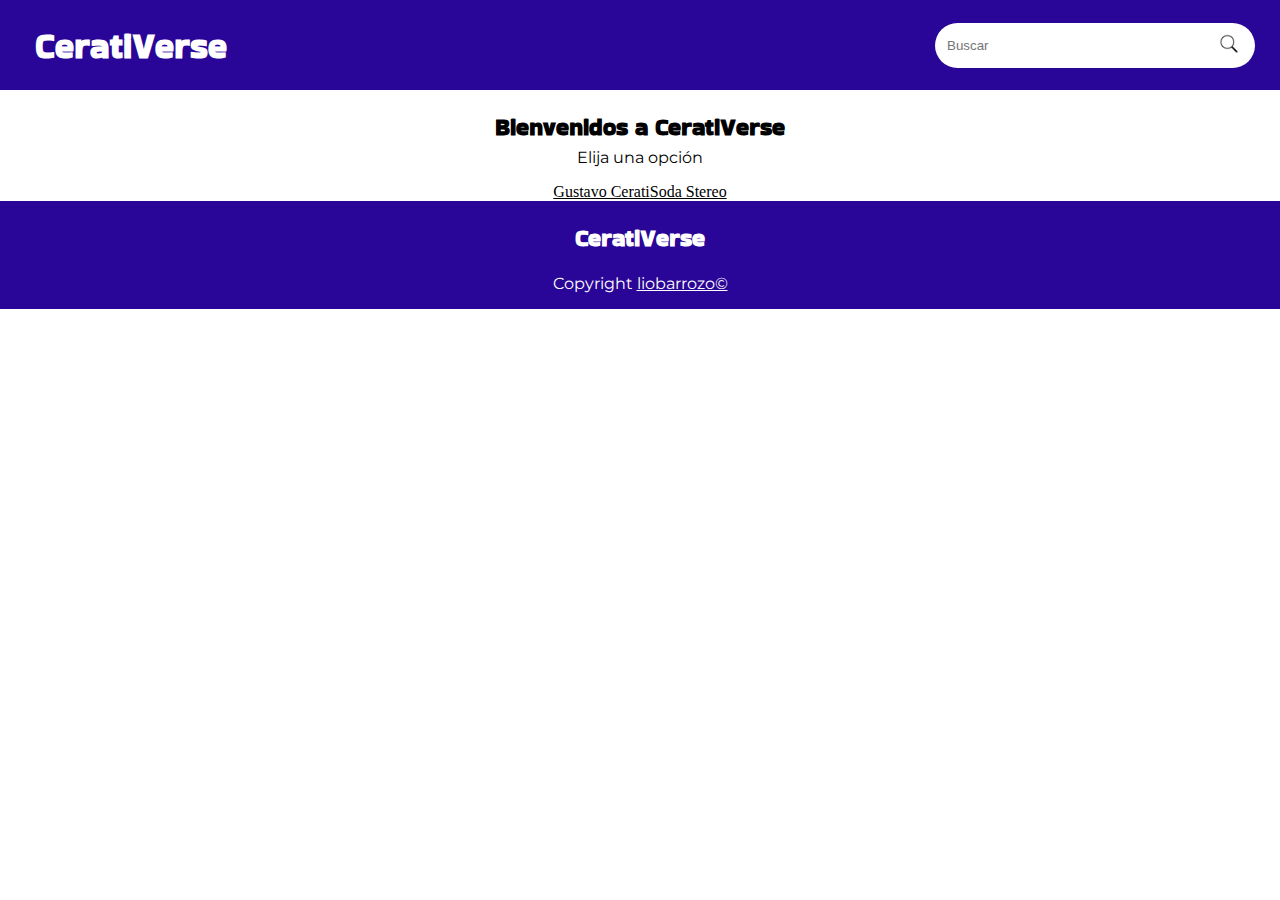
==== index.html @ 37a3a7d5 "Titulo y mensaje de la seccion home listos" ====
<!DOCTYPE html>
<html lang="en">
  <head>
    <meta charset="UTF-8" />
    <meta name="viewport" content="width=device-width, initial-scale=1.0" />
    <title>CeratiVerse</title>
    <link rel="stylesheet" href="index.css" />
    <link rel="stylesheet" href="header.css" />
    <link rel="stylesheet" href="footer.css">
    </head>
  <header>
    <h1 id="h1-header">CeratiVerse</h1>
    <div class="search-container">
      <input type="text" placeholder="Buscar" class="search-bar" id="search-bar">
      <button class="search-button" onclick="redirectToSearchPage()">
          <img src="./images/search-icon.png" alt="Buscar">
      </button>
  </div>
  
  </header>
  <body>
    <section id="home">
      <div class="home__text">
        <h2 id="home__title">Bienvenidos a CeratiVerse</h2>
        <p id="home__message">Elija una opción</p>
      </div>

      <div class="home__options">
        <a href="cerati/albums-cerati.html">Gustavo Cerati</a>
        <a href="soda/albums-soda.html">Soda Stereo</a>
      </div>  
    </section>
    <script src="./search/search.js"></script>
  </body>
  <footer>
    <h2 id="name-footer">CeratiVerse</h2>
    <p id="cr-footer">Copyright <a href="https://www.linkedin.com/in/alejo-leonel-barrozo-56b05527a/"> liobarrozo©</a></p>
  </footer>
</html>
---- index.css ----
@import url('https://fonts.googleapis.com/css2?family=Bakbak+One&display=swap');
@import url('https://fonts.googleapis.com/css2?family=Montserrat:wght@400;700&display=swap');

:root{
    --main-font: 'Bakbak One', sans-serif;
    --second-font: 'Montserrat', sans-serif;
}
#home{
    display: flex;
    flex-direction: column;
}

.home__text{
    display: flex;
    flex-direction: column;
    justify-content: center;
    align-items: center;
}

#home__title{
    font-family: var(--main-font);
    margin-bottom: 0px;
}
#home__message{
    font-family: var(--second-font);
    margin-top: 5px;
}

.home__options{
    display: flex;
    flex-direction: column;
    justify-content: center;
    align-items: center;

}


@media (min-width:769px){
    .home__options{
        flex-direction: row;
    }
}
---- header.css ----
@import url('https://fonts.googleapis.com/css2?family=Bakbak+One&display=swap');
:root{
  --titles-font:'Bakbak One', sans-serif;
  --titles-color: white;

}
html {
  margin: 0;
  padding: 0;
}

body {
  margin: 0; /* Asegúrate de eliminar el margen del body */
  padding: 0; /* Asegúrate de eliminar el padding del body */
}

header {
  display: flex;
  align-items: center;
  height: 10vh;
  background-color: #2A0698;
  width: 100%;
}
h1{
  color: var(--titles-color);
  font-family: var(--titles-font);
}
#h1-header{
  font-size: 30px;
  margin-left: 10px;
  text-decoration: none;
}

@media (min-width:769px){
  #h1-header{
    font-size: 35px;
    margin-left: 35px;
  }  
}
.search-container {
  display: flex;
  align-items: center;
  width: 150px;
  background-color: white; /* Color de fondo */
  border-radius: 25px; /* Bordes redondeados */
  margin-left: auto;
  margin-right: 8px;
  padding: 10px; /* Espaciado interno */
}

@media (min-width:769px){
  .search-container{
    margin-right: 25px;
    width: 300px;

  }
}

.search-bar {
  border: none; /* Sin borde */
  outline: none; /* Sin contorno */
  width: 120px;
  background: transparent; /* Fondo transparente */
  color: black; /* Color del texto */
  flex: 1; /* Para que ocupe el espacio disponible */
  /*padding: 6px;  Espaciado interno */
}

.search-button {
  background: transparent; /* Fondo transparente */
  border: none; /* Sin borde */
  cursor: pointer; /* Cambia el cursor al pasar */
}

.search-button img {
  width: 20px; /* Ajusta el tamaño del icono */
  height: 20px; /* Ajusta el tamaño del icono */
}
---- footer.css ----
@import url('https://fonts.googleapis.com/css2?family=Bakbak+One&display=swap');
@import url('https://fonts.googleapis.com/css2?family=Montserrat:wght@400;700&display=swap');

:root{
    --main-font: 'Bakbak One', sans-serif;
    --second-font: 'Montserrat', sans-serif;
}
footer{
    background-color: #2A0698 ;
    display: flex;
    justify-content: center;
    align-items: center;   
    flex-direction: column; 
}

a{
    color: inherit;
}


#name-footer{
    color: white;
    font-family: var(--main-font);
}

#cr-footer{
    color: white;
    font-family: var(--second-font);
    margin-top: 0px;
}
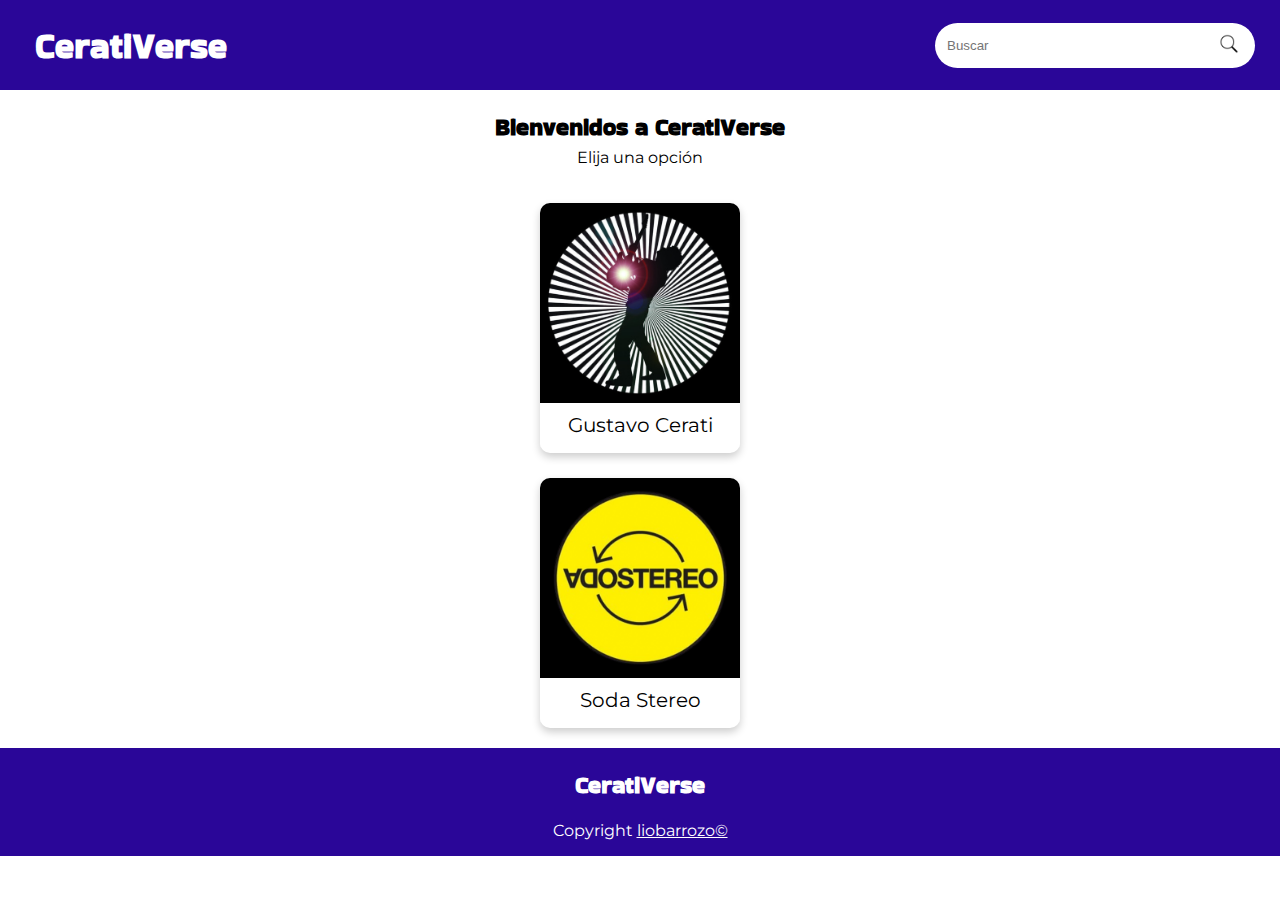
==== commit 6fbc05df: "Cards options de home, listas en mobile" ====
--- a/index.html
+++ b/index.html
@@ -25,10 +25,17 @@
         <p id="home__message">Elija una opción</p>
       </div>
 
-      <div class="home__options">
-        <a href="cerati/albums-cerati.html">Gustavo Cerati</a>
-        <a href="soda/albums-soda.html">Soda Stereo</a>
-      </div>  
+      <div class="card-container">
+        <a href="cerati/albums-cerati.html" class="card">
+            <div class="card-image cerati"></div>
+            <div class="card-title">Gustavo Cerati</div>
+        </a>
+        <a href="soda/albums-soda.html" class="card">
+            <div class="card-image soda"></div>
+            <div class="card-title">Soda Stereo</div>
+        </a>
+    </div>
+    
     </section>
     <script src="./search/search.js"></script>
   </body>
--- a/index.css
+++ b/index.css
@@ -26,17 +26,48 @@
     margin-top: 5px;
 }
 
-.home__options{
-    display: flex;
+.card-container {
+    display: flex; /* Para alinear las cards en fila */
+    justify-content: space-around; /* Espacio entre las cards */
+    align-items: center;
+    gap: 25px;
     flex-direction: column;
-    justify-content: center;
-    align-items: center;
-
+    margin: 20px; /* Margen alrededor del contenedor */
 }
 
+.card {
+    text-decoration: none; /* Sin subrayado en el enlace */
+    color: black; /* Color del texto */
+    width: 200px; /* Ancho de la card */
+    height: 250px;
+    text-align: center; /* Centrar el texto */
+    border-radius: 10px; /* Bordes redondeados */
+    overflow: hidden; /* Para que no se salga el contenido */
+    box-shadow: 0 4px 8px rgba(0, 0, 0, 0.2); /* Sombra */
+    transition: transform 0.2s; /* Transición suave */
+}
 
-@media (min-width:769px){
-    .home__options{
-        flex-direction: row;
-    }
-}+.card:hover {
+    transform: scale(1.05); /* Aumentar tamaño al pasar el mouse */
+}
+
+.card-image {
+    width: 100%; /* Ancho completo */
+    height:200px; /* Altura de la imagen */
+    background-size: cover; /* Cubrir el área */
+}
+
+.cerati {
+    background-image: url('images/ahi-vamos.jpg'); /* Cambia la ruta a la imagen de Cerati */
+}
+
+.soda {
+    background-image: url('images/soda-logo2.png');
+}
+
+.card-title {
+    font-size: 20px;
+    padding: 10px; /* Espaciado interno */
+    background-color: white; /* Fondo blanco */
+    font-family: var(--second-font);
+}
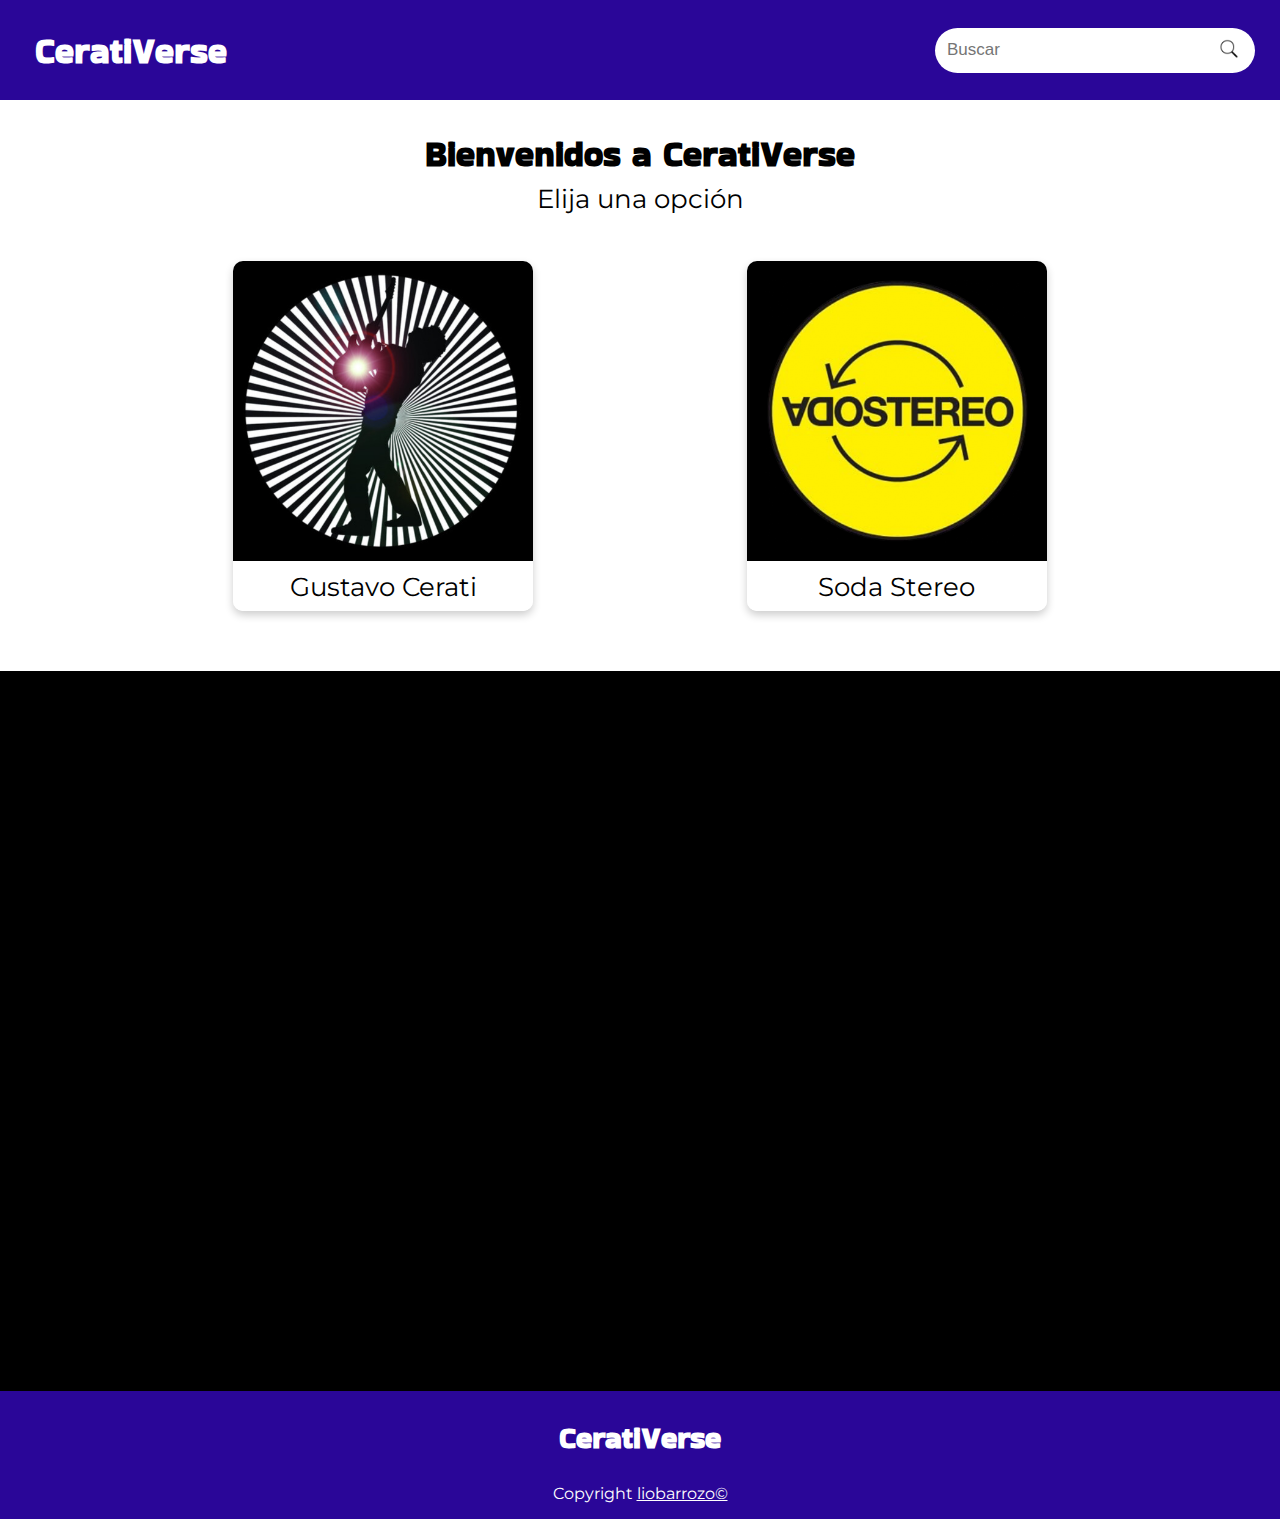
==== commit 03b37897: "Section Video Cerati añadida para mobile y desktop" ====
--- a/index.html
+++ b/index.html
@@ -37,6 +37,19 @@
     </div>
     
     </section>
+    <section id="section__video-cerati">
+      <div class="responsive-iframe">
+        <iframe 
+    src="https://www.youtube.com/embed/bAExMTfq-2o" 
+    title="YouTube video player" 
+    frameborder="0" 
+    allow="accelerometer; autoplay; clipboard-write; encrypted-media; gyroscope; picture-in-picture" 
+    allowfullscreen>
+        </iframe>
+      </div>
+
+
+    </section>
     <script src="./search/search.js"></script>
   </body>
   <footer>
--- a/index.css
+++ b/index.css
@@ -21,9 +21,21 @@
     font-family: var(--main-font);
     margin-bottom: 0px;
 }
+
+@media (min-width:769px){
+    #home__title{
+        font-size: 35px;
+    }
+}
 #home__message{
     font-family: var(--second-font);
     margin-top: 5px;
+}
+
+@media (min-width:769px){
+    #home__message{
+        font-size: 26px;
+    }
 }
 
 .card-container {
@@ -33,6 +45,15 @@
     gap: 25px;
     flex-direction: column;
     margin: 20px; /* Margen alrededor del contenedor */
+    margin-bottom: 60px;
+}
+
+@media (min-width: 769px){
+    .card-container{
+        flex-direction: row;
+        justify-content: space-evenly;
+        gap: 0px;
+    }
 }
 
 .card {
@@ -46,6 +67,12 @@
     box-shadow: 0 4px 8px rgba(0, 0, 0, 0.2); /* Sombra */
     transition: transform 0.2s; /* Transición suave */
 }
+@media (min-width: 769px){
+    .card{
+        height: 350px;
+        width: 300px;
+    }
+}
 
 .card:hover {
     transform: scale(1.05); /* Aumentar tamaño al pasar el mouse */
@@ -55,6 +82,12 @@
     width: 100%; /* Ancho completo */
     height:200px; /* Altura de la imagen */
     background-size: cover; /* Cubrir el área */
+}
+@media(min-width:769px){
+    .card-image{
+        height: 300px;
+    }
+    
 }
 
 .cerati {
@@ -71,3 +104,61 @@
     background-color: white; /* Fondo blanco */
     font-family: var(--second-font);
 }
+@media (min-width:769px){
+    .card-title{
+        font-size: 26px;
+    }
+}
+
+#section__video-cerati{
+    display: flex;
+    align-items: center;
+    justify-content: center;
+    background-color: black;
+    height: 80vh;
+}
+
+.responsive-container {
+    width: 100%;
+    max-width: 800px; /* Máximo tamaño en desktop */
+    margin: auto; /* Centra la sección */
+    display: flex;
+    justify-content: center;
+    align-items: center;
+}
+
+.responsive-iframe {
+    position: relative;
+    width: 100%;
+    max-width: 360px; /* Móviles (9:16) */
+    padding-bottom: 177.78%; /* Aspect ratio 9:16 */
+    height: 0;
+    overflow: hidden;
+}
+
+.responsive-iframe iframe {
+    position: absolute;
+    top: 50%;
+    left: 50%;
+    transform: translate(-50%, -50%);
+    width: 100%;
+    height: 100%;
+}
+
+/* En pantallas grandes (≥769px), cambia a 16:9 pero sin exceder la sección */
+@media (min-width: 769px) {
+    .responsive-iframe {
+        max-width: 80%; /* Evita que se pase del contenedor padre */
+        padding-bottom: 56.25%; /* Aspect ratio 16:9 */
+        
+    }
+
+    .responsive-iframe iframe {
+        width: 75%;
+        height: 75%;
+    }
+}
+
+
+
+
--- a/header.css
+++ b/header.css
@@ -20,6 +20,12 @@
   height: 10vh;
   background-color: #2A0698;
   width: 100%;
+}
+
+@media(min-width:769px){
+  header{
+    height: 100px;
+  }
 }
 h1{
   color: var(--titles-color);
@@ -65,6 +71,11 @@
   flex: 1; /* Para que ocupe el espacio disponible */
   /*padding: 6px;  Espaciado interno */
 }
+@media (min-width: 769px){
+  .search-bar{
+    font-size: 17px;
+  }
+}
 
 .search-button {
   background: transparent; /* Fondo transparente */
--- a/footer.css
+++ b/footer.css
@@ -22,6 +22,12 @@
     color: white;
     font-family: var(--main-font);
 }
+@media (min-width:769px){
+    #name-footer{
+        font-size: 30px;
+    }
+    
+}
 
 #cr-footer{
     color: white;
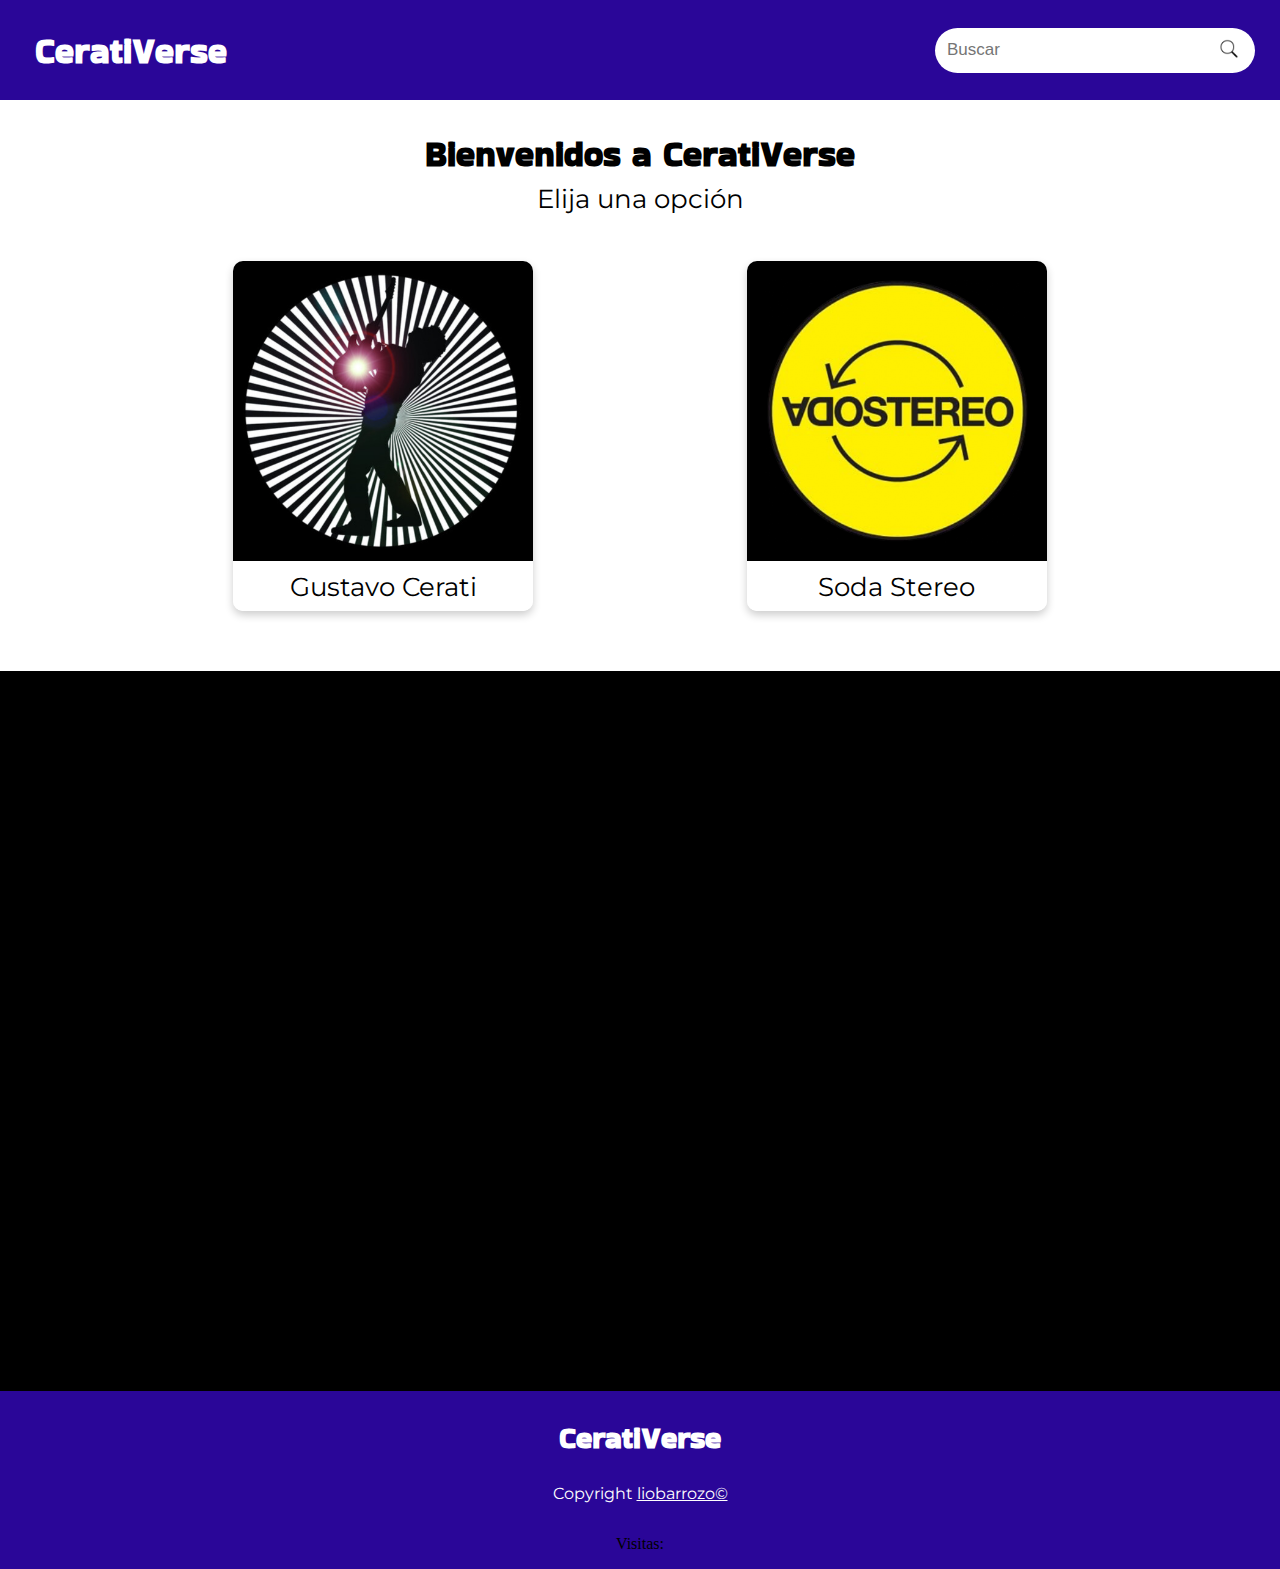
==== commit 710ba99d: "Contador Visitas Feature" ====
--- a/index.html
+++ b/index.html
@@ -26,11 +26,11 @@
       </div>
 
       <div class="card-container">
-        <a href="cerati/albums-cerati.html" class="card">
+        <a href="cerati/cerati.html" class="card">
             <div class="card-image cerati"></div>
             <div class="card-title">Gustavo Cerati</div>
         </a>
-        <a href="soda/albums-soda.html" class="card">
+        <a href="soda/soda-stereo.html" class="card">
             <div class="card-image soda"></div>
             <div class="card-title">Soda Stereo</div>
         </a>
@@ -55,5 +55,7 @@
   <footer>
     <h2 id="name-footer">CeratiVerse</h2>
     <p id="cr-footer">Copyright <a href="https://www.linkedin.com/in/alejo-leonel-barrozo-56b05527a/"> liobarrozo©</a></p>
+    <p>Visitas: <span id="contador"></span></p>
+  <script src="visit-counter.js"></script>
   </footer>
 </html>
--- a/index.css
+++ b/index.css
@@ -141,8 +141,8 @@
     top: 50%;
     left: 50%;
     transform: translate(-50%, -50%);
-    width: 100%;
-    height: 100%;
+    width: 75%;
+    height: 75%;
 }
 
 /* En pantallas grandes (≥769px), cambia a 16:9 pero sin exceder la sección */
--- a/header.css
+++ b/header.css
@@ -28,10 +28,11 @@
   }
 }
 h1{
+  
+}
+#h1-header{
   color: var(--titles-color);
   font-family: var(--titles-font);
-}
-#h1-header{
   font-size: 30px;
   margin-left: 10px;
   text-decoration: none;
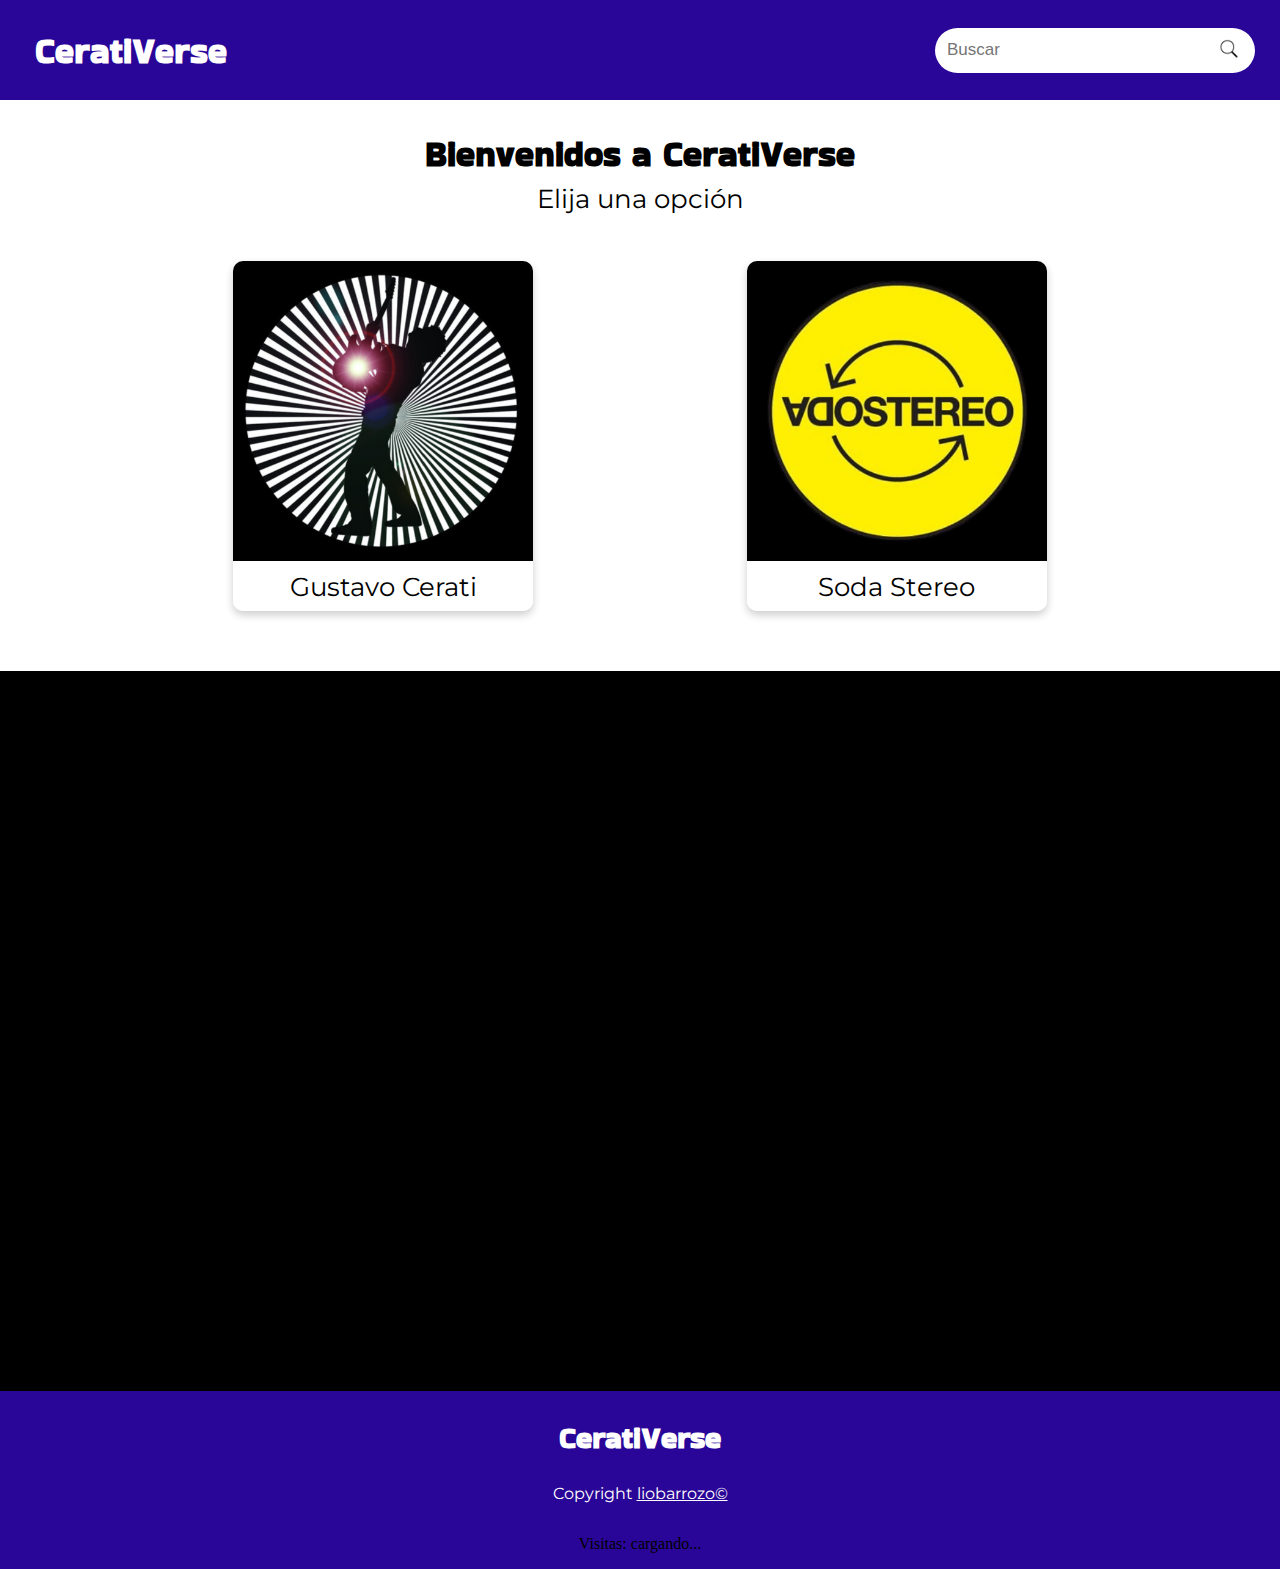
==== commit 75bc4d13: "Fix counter feature" ====
--- a/index.html
+++ b/index.html
@@ -55,7 +55,6 @@
   <footer>
     <h2 id="name-footer">CeratiVerse</h2>
     <p id="cr-footer">Copyright <a href="https://www.linkedin.com/in/alejo-leonel-barrozo-56b05527a/"> liobarrozo©</a></p>
-    <p>Visitas: <span id="contador"></span></p>
-  <script src="visit-counter.js"></script>
+    <p>Visitas: <span id="contador">cargando...</span></p>
   </footer>
 </html>
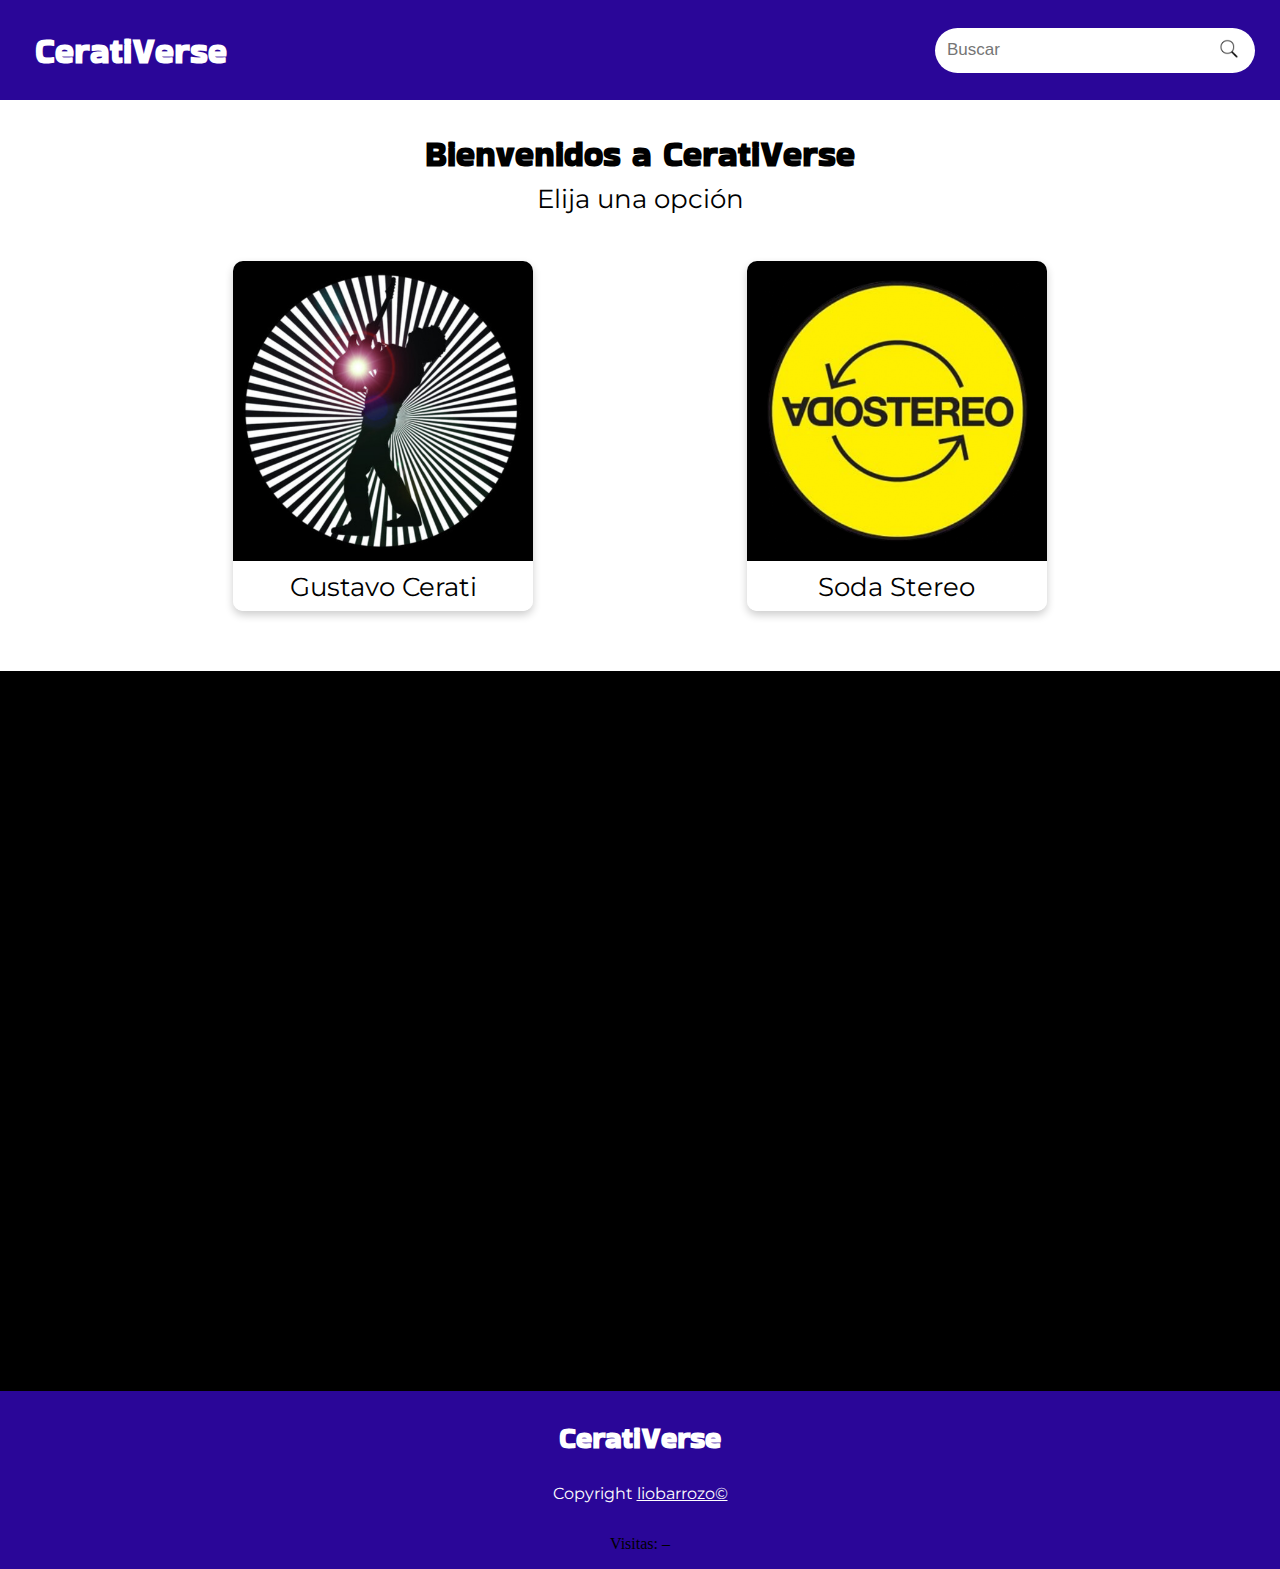
==== commit 6870d598: "Fix #2 counter feature" ====
--- a/index.html
+++ b/index.html
@@ -56,5 +56,6 @@
     <h2 id="name-footer">CeratiVerse</h2>
     <p id="cr-footer">Copyright <a href="https://www.linkedin.com/in/alejo-leonel-barrozo-56b05527a/"> liobarrozo©</a></p>
     <p>Visitas: <span id="contador">cargando...</span></p>
+    <script src="visit-counter.js"></script>
   </footer>
 </html>
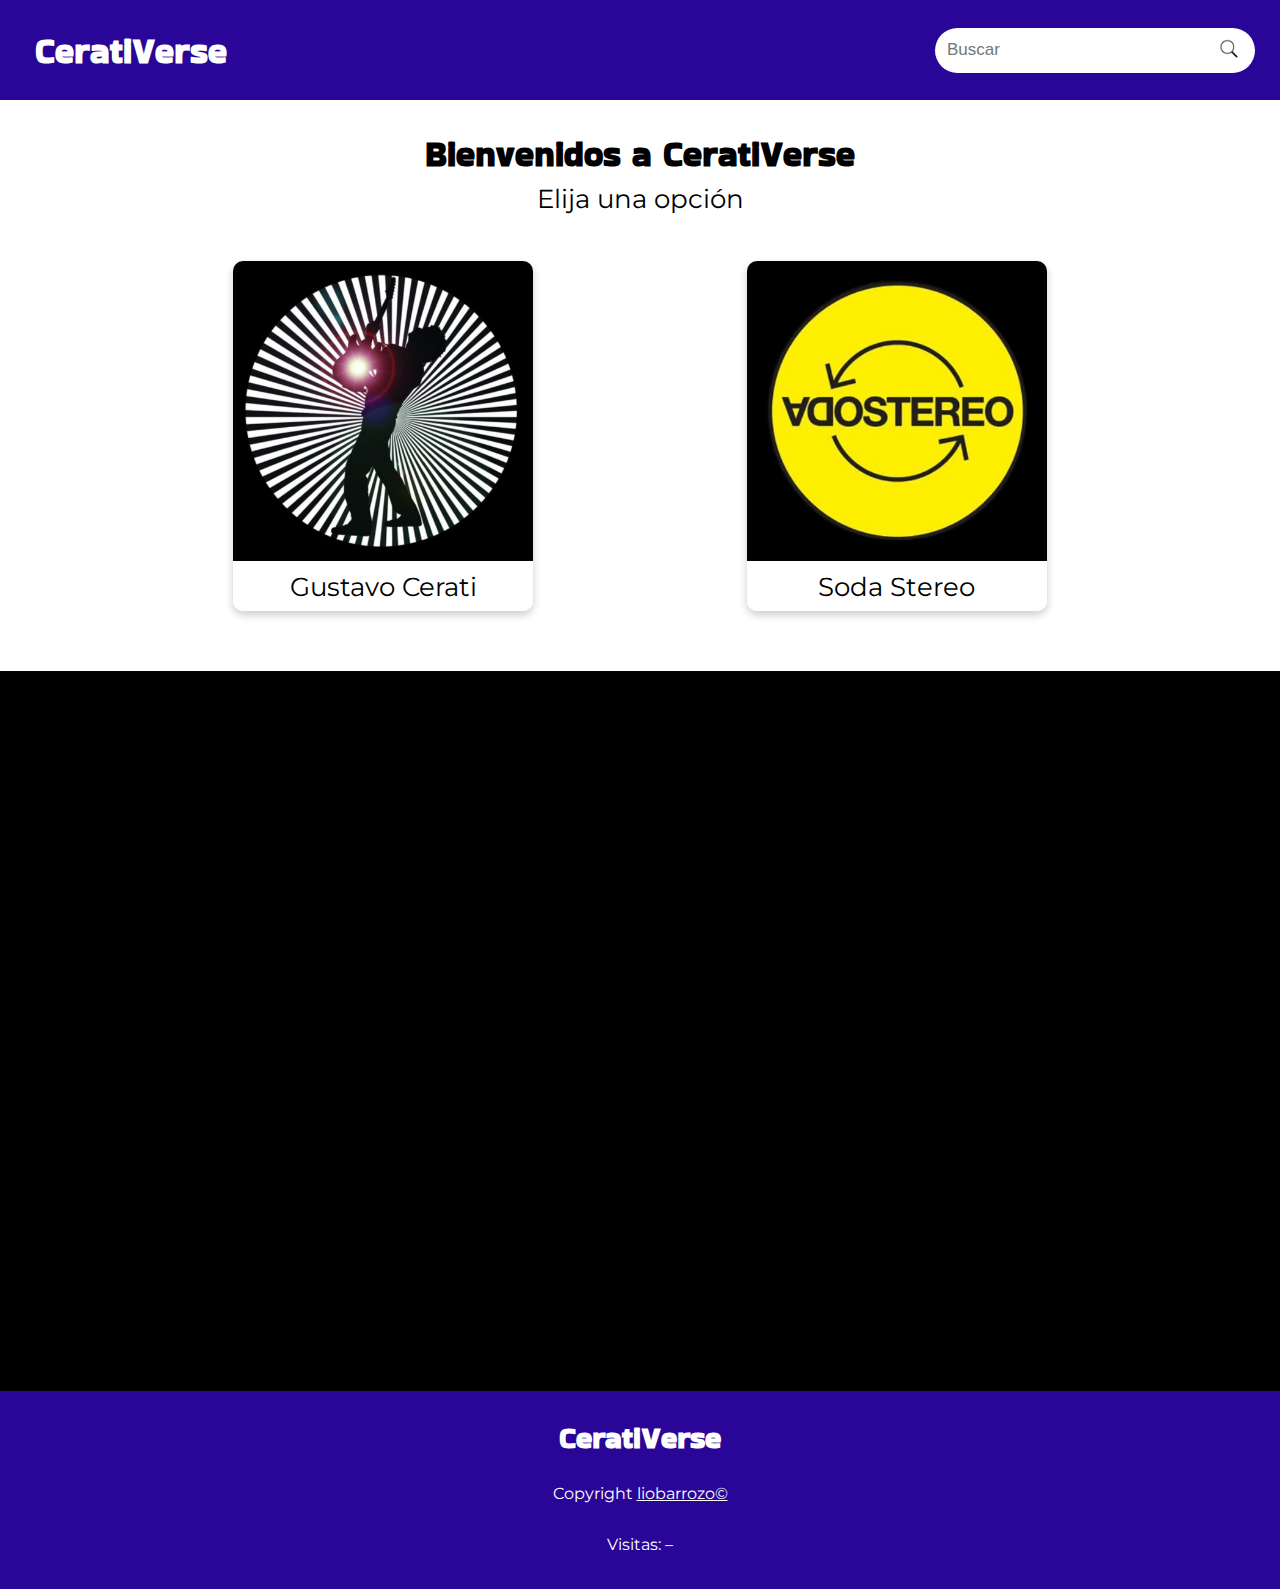
==== commit 876cfcb8: "Counter Feature Style" ====
--- a/index.html
+++ b/index.html
@@ -55,7 +55,7 @@
   <footer>
     <h2 id="name-footer">CeratiVerse</h2>
     <p id="cr-footer">Copyright <a href="https://www.linkedin.com/in/alejo-leonel-barrozo-56b05527a/"> liobarrozo©</a></p>
-    <p>Visitas: <span id="contador">cargando...</span></p>
+    <p id="p-counter">Visitas: <span id="contador">cargando...</span></p>
     <script src="visit-counter.js"></script>
   </footer>
 </html>
--- a/footer.css
+++ b/footer.css
@@ -34,3 +34,9 @@
     font-family: var(--second-font);
     margin-top: 0px;
 }
+
+#p-counter{
+    font-family: var(--second-font);
+    color: white;
+    margin-bottom: 35px;
+}
